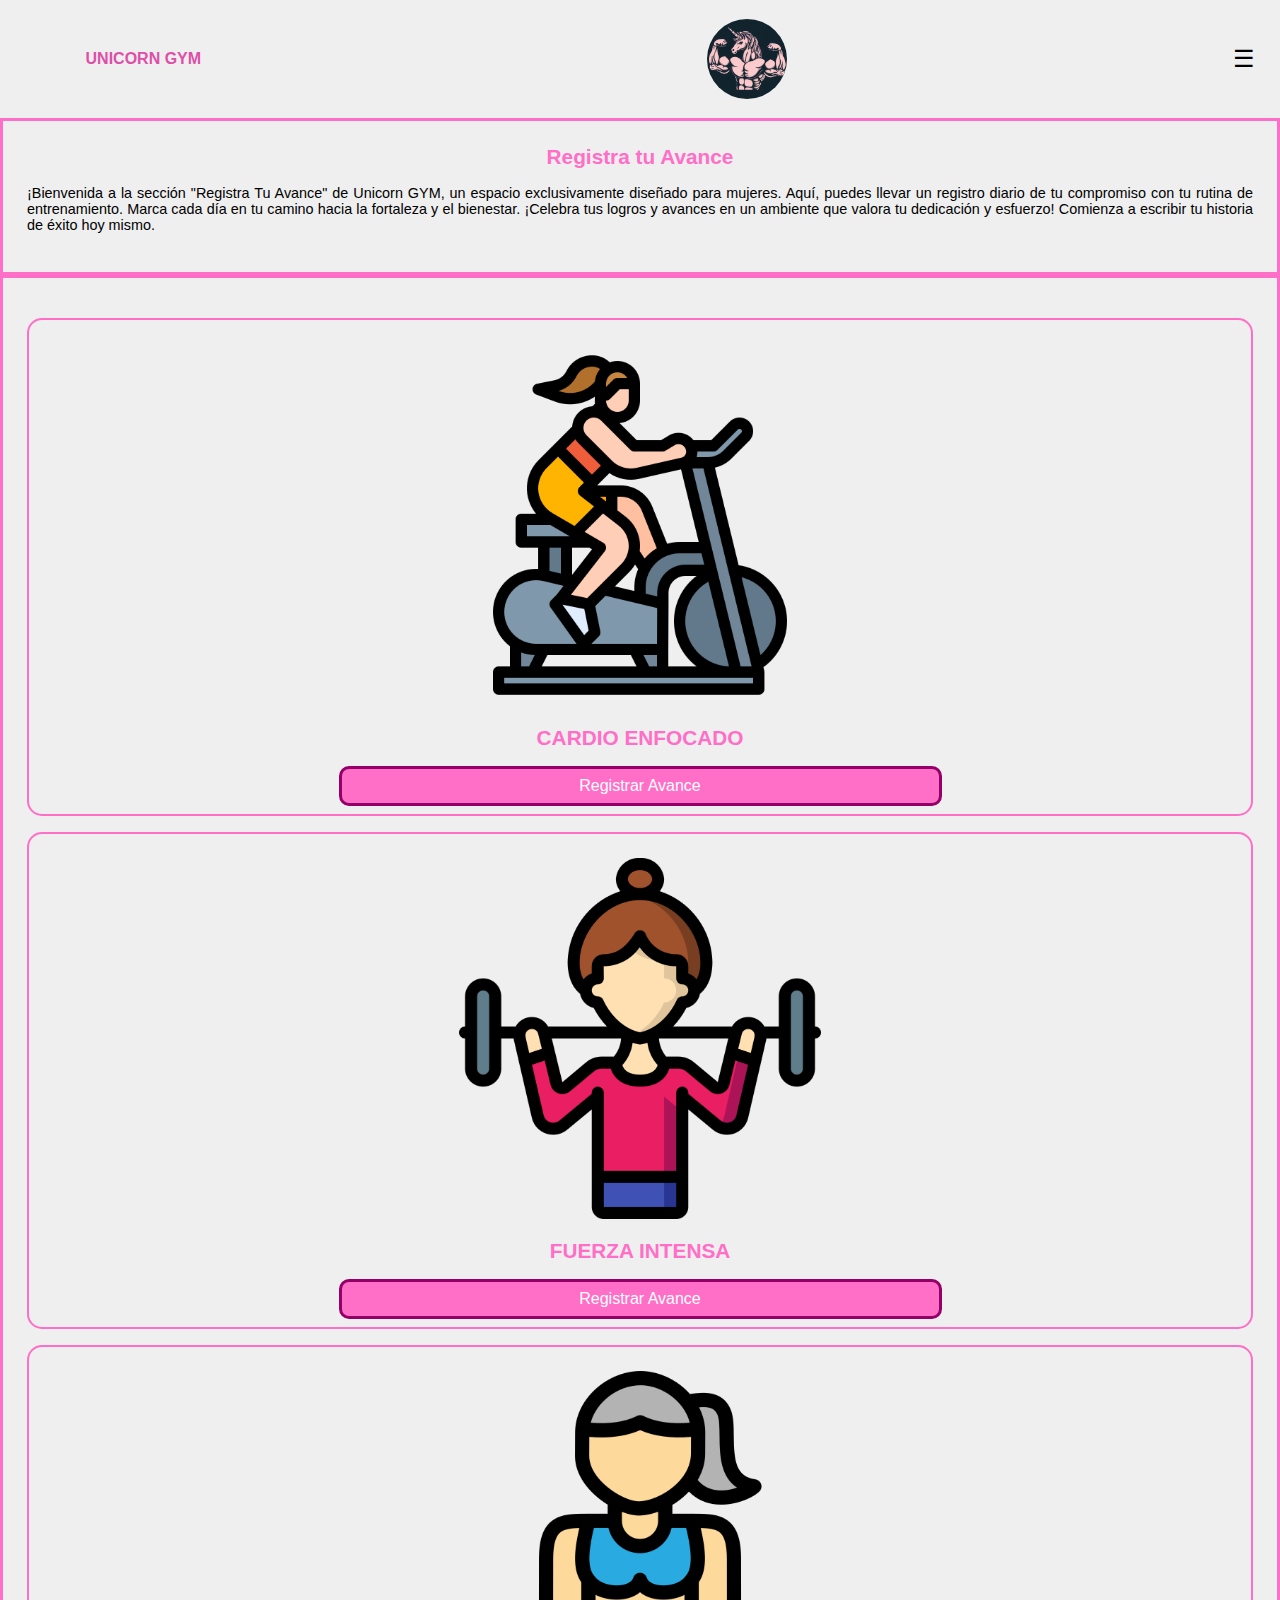
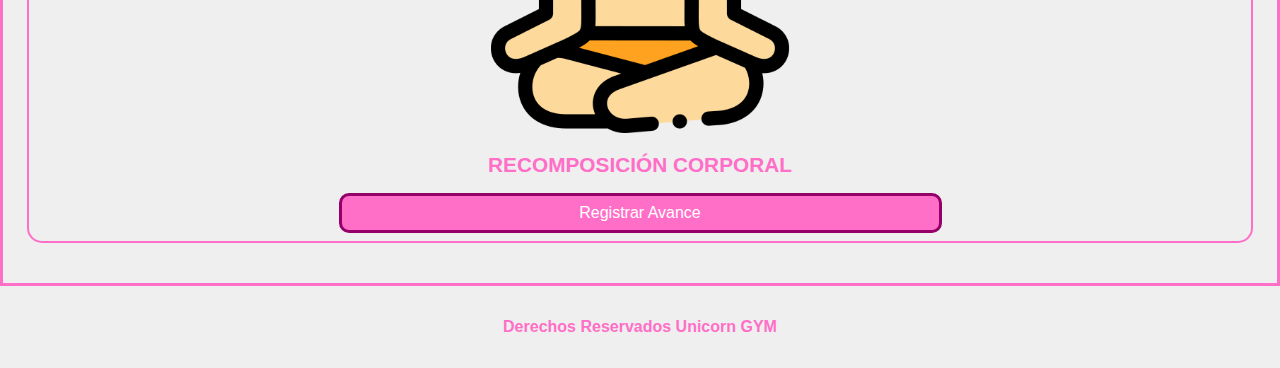
==== avance.html @ e3160dd4 "aplicacion completada solamente adaptado para celular, falta resposividad" ====
<!DOCTYPE html>
<html lang="es">
<head>
    <meta charset="UTF-8">
    <meta name="viewport" content="width=device-width, initial-scale=1.0">
    <title>Unicorn GYM</title>
    <link rel="stylesheet" href="assets/main.css">
    <link rel="stylesheet" href="assets/reset.css">
    <link rel="stylesheet" href="assets/header/header.css">
    <link rel="stylesheet" href="assets/principal/principal.css">
    <link rel="stylesheet" href="assets/rodapie/rodapie.css">
    <link rel="stylesheet" href="assets/avance/avance.css">
</head>
<body>
    <header class="header">
        <h1>Unicorn GYM</h1>
        <img src="assets/imagenes/unicornio-rosa.jpeg" alt="logo">
        <nav class="header-navegador">
            <button class="header-button">&#9776;</button>
            <ul class="menu">
                <li><a href="index.html">Home</a></li>
                <li><a href="rutina.html">Programa tu Rutina</a></li>
                <li><a href="avance.html">Registra tu Avance</a></li>
                <li><a href="promociones.html">Promociones</a></li>
                <li><a href="noticias.html">Noticias</a></li>
            </ul>
        </nav>
    </header>
    <main>
        <section class="avance-presentacion">
            <h2>Registra tu Avance</h2>
            <p>¡Bienvenida a la sección "Registra Tu Avance" de Unicorn GYM, un espacio exclusivamente diseñado para mujeres. Aquí, puedes llevar un registro diario de tu compromiso con tu rutina de entrenamiento. Marca cada día en tu camino hacia la fortaleza y el bienestar. ¡Celebra tus logros y avances en un ambiente que valora tu dedicación y esfuerzo! Comienza a escribir tu historia de éxito hoy mismo.</p>
        </section>
        <section class="avance-container">
            <div class="avance-option" id="cardio-option-avance">
              <img src="assets/imagenes/cardio.png" alt="Cardio Enfocado">
              <div class="avance-description">
                <h3>cardio enfocado</h3>
                <button onclick="guardarSeleccionAvance('cardio')">Registrar Avance</button>
              </div>
            </div>
            <div class="avance-option" id="fuerza-option-avance">
                <img src="assets/imagenes/fuerza.png" alt="Fuerza Intensa">
                <div class="avance-description">
                  <h3>Fuerza Intensa</h3>
                  <button onclick="guardarSeleccionAvance('fuerza')">Registrar Avance</button>
                </div>
              </div>
              <div class="avance-option" id="recomposicion-option-avance">
                <img src="assets/imagenes/recomposicion.png" alt="Recomposición Corporal">
                <div class="avance-description">
                  <h3>Recomposición Corporal</h3>
                  <button onclick="guardarSeleccionAvance('recomposicion')">Registrar Avance</button>
                </div>
              </div>
        </section>

        <section id="avance-container" style="display: none;">
            
        </section>
    </main>
    <footer class="rodapie">
        <h2>Derechos Reservados Unicorn GYM</h2>
    </footer>
    <script src="assets/main.js"></script>
</body>
</html>
---- assets/main.css ----
:root{
    --primary-100:#FF6EC7;
    --primary-200:#de4fa9;
    --primary-300:#940068;
    --accent-100:#6E6EFF;
    --accent-200:#ffffff;
    --text-100:#FFFFFF;
    --text-200:#e0e0e0;
    --bg-100:#F9F9F9;
    --bg-200:#efefef;
    --bg-300:#c6c6c6;
}

html {
    scroll-behavior: smooth;
}
---- assets/header/header.css ----
@media screen and (min-width: 360px) {
    .header{
        display: flex;
        background-color: var(--bg-200);
        align-items: center;
        justify-content: space-between;
        padding: 1.2rem 1.2rem;
    }
 
    .header h1{
        font-size: 1rem;
        text-transform: uppercase;
        font-weight: bold;
        color: var(--primary-200);
        text-align: center;
        width: 20%;
    }
    .header img{
        width: 5rem;
        border-radius: 50%;
    }
    .header-navegador{
        display: flex;
    }
    .header-navegador a{
        text-decoration: none;
        color: var(--primary-100);
        list-style: none;
        font-size: 0.8rem;
    }
    .header-button {
        font-size: 1.5rem;
        background: none;
        border: none;
        cursor: pointer;
        width: 20%;
    }
    
    .menu {
        list-style-type: none;
        padding: 0;
        margin: 0;
        display: none;
    }
    
    .menu li {
        padding: 1rem;
    }
    
    /* Mostrar el menú al hacer clic en el botón */
    .menu.mostrar {
        display: flex;
        flex-direction: column;
        position: absolute;
        top: 60px;
        right: 10px;
        background-color: var(--bg-100);
        width: 150px;
        border: none;
    }
}
---- assets/principal/principal.css ----
.principal{
    display: flex;
    flex-direction: column;
    background-color: var(--bg-200);
}

.noticias{
    padding: 1.5rem;
    border: 3px solid var(--primary-100);
}

.noticias h2{
    text-align: center;
    margin-bottom: 1rem;
    font-size: 1.2rem;
    color: var(--primary-100);
}

.noticias img{
    width: 100%;
    border-radius: 10px;
}

.noticias p{
    font-size: 0.8rem;
    text-align: justify;
}

.promociones{
    padding: 1.5rem;
    border: 3px solid var(--primary-100);
}

.promociones h2{
    text-align: center;
    margin-bottom: 1rem;
    font-size: 1.2rem;
    color: var(--primary-100);
}

.promociones img{
    width: 100%;
    border-radius: 10px;
}

.noticias-presentacion {
    padding: 1.5rem;
    border: 3px solid var(--primary-100);
    background-color: var(--bg-200);
}

.noticias-presentacion h2{
    text-align: center;
    margin-bottom: 1rem;
    font-size: 1.3rem;
    color: var(--primary-100);
}

.noticias-presentacion p{
    font-size: 0.9rem;
    text-align: justify;
}


.promociones-presentacion {
    padding: 1.5rem;
    border: 3px solid var(--primary-100);
    background-color: var(--bg-200);
}

.promociones-presentacion h2{
    text-align: center;
    margin-bottom: 1rem;
    font-size: 1.3rem;
    color: var(--primary-100);
}

.promociones-presentacion p{
    font-size: 0.9rem;
    text-align: justify;
}
---- assets/rodapie/rodapie.css ----
.rodapie{
    background-color: var(--bg-200);
    padding: 2rem;
    text-align: center;
}

.rodapie h2{
    font-size: 1rem;
    color: var(--primary-100);
}
---- assets/avance/avance.css ----
.avance-presentacion {
    padding: 1.5rem;
    border: 3px solid var(--primary-100);
    background-color: var(--bg-200);
}

.avance-presentacion h2{
    text-align: center;
    margin-bottom: 1rem;
    font-size: 1.3rem;
    color: var(--primary-100);
}

.avance-presentacion p{
    font-size: 0.9rem;
    text-align: justify;
}

.avance-container {
    padding: 1.5rem;
    border: 3px solid var(--primary-100);
    background-color: var(--bg-200);
}

.avance-container h3{
    text-align: center;
    margin-bottom: 1rem;
    font-size: 1.3rem;
    color: var(--primary-100);
    text-transform: uppercase;
}

.avance-option{
    border: 2px solid var(--primary-100);
    border-radius: 15px;
    margin: 1rem 0;
    padding: 0.5rem;
    text-align: center;
}

.avance-option img{
    width: 30%;
    margin: 1rem 0;
}

.avance-description button{
    padding: 0.5rem;
    font-size: 1rem;
    background-color: var(--primary-100);
    border: 3px solid  var(--primary-300);
    border-radius: 10px;
    color: var(--text-100);
    width: 50%;
    align-self: center;
}

#avance-container {
    padding: 1.5rem;
    border: 3px solid var(--primary-100);
    background-color: var(--bg-200);
}

#avance-container h3 {
    text-align: center;
    margin-bottom: 1rem;
    font-size: 1.3rem;
    color: var(--primary-100);
    text-transform: uppercase;
}

#avance-container form {
    display: flex;
    flex-direction: column;
}

#avance-container form label{
    font-size: 1.3rem;
    margin-bottom: 1rem;
}

#avance-container form button{
    padding: 0.5rem;
    font-size: 1rem;
    background-color: var(--primary-100);
    border: 3px solid  var(--primary-300);
    border-radius: 10px;
    color: var(--text-100);
    width: 50%;
    align-self: center;
}
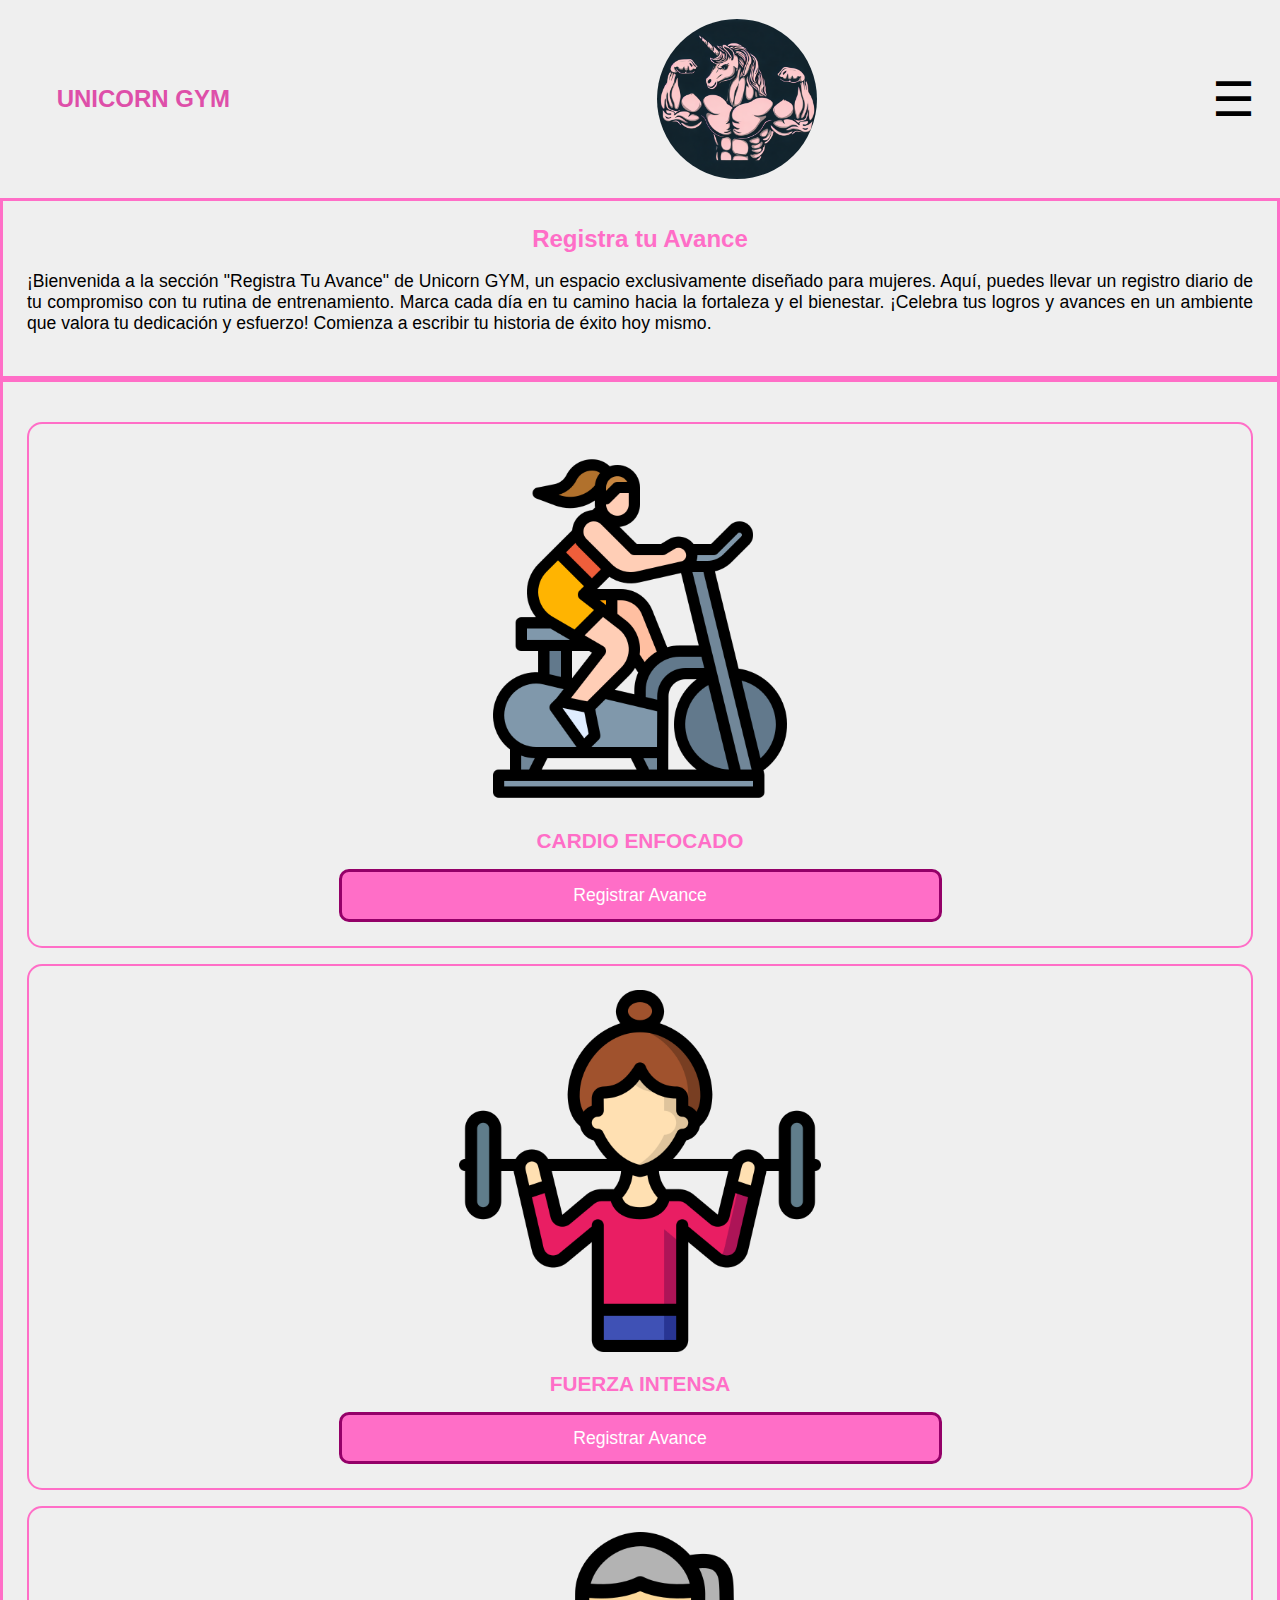
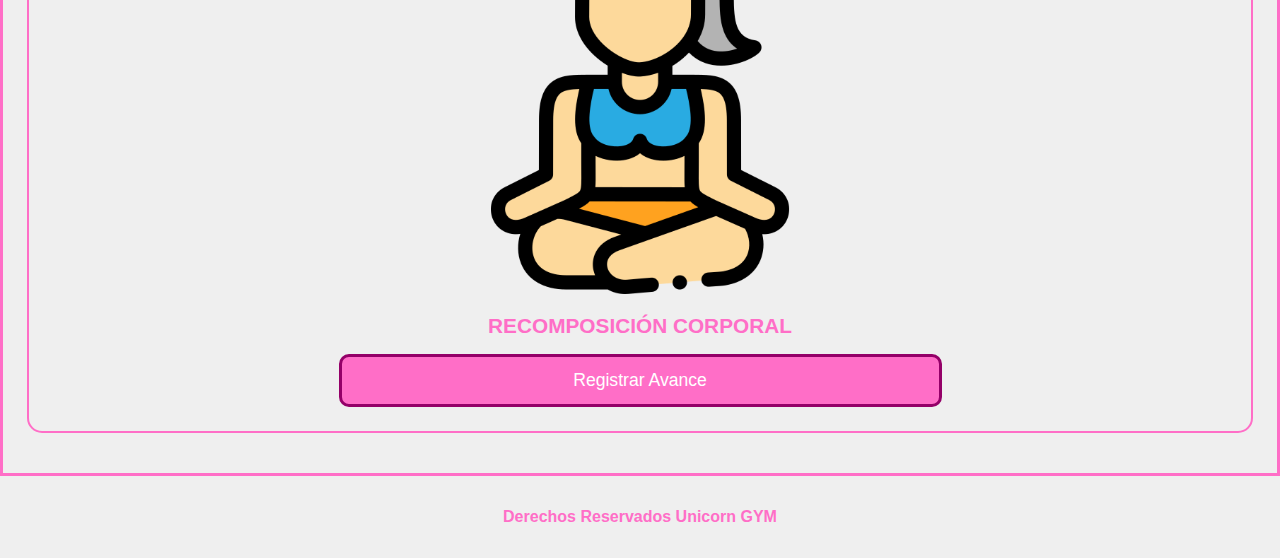
==== commit cb4d75f8: "pagina completada" ====
--- a/avance.html
+++ b/avance.html
@@ -21,8 +21,8 @@
                 <li><a href="index.html">Home</a></li>
                 <li><a href="rutina.html">Programa tu Rutina</a></li>
                 <li><a href="avance.html">Registra tu Avance</a></li>
-                <li><a href="promociones.html">Promociones</a></li>
-                <li><a href="noticias.html">Noticias</a></li>
+                <li class="li"><a href="promociones.html">Promociones</a></li>
+                <li class="li"><a href="noticias.html">Noticias</a></li>
             </ul>
         </nav>
     </header>
--- a/assets/main.css
+++ b/assets/main.css
@@ -13,4 +13,11 @@
 
 html {
     scroll-behavior: smooth;
-}+}
+
+body {
+    min-height: 100vh;
+    display: flex;
+    flex-direction: column;
+    justify-content: space-between;
+  }--- a/assets/header/header.css
+++ b/assets/header/header.css
@@ -58,4 +58,45 @@
         width: 150px;
         border: none;
     }
+}
+
+@media screen and (min-width: 768px) {
+    .header img{
+        width: 10rem;
+    }
+    .header h1{
+        font-size: 1.5rem;
+    }
+    .header-button {
+        font-size: 3rem;
+        width: 20%;
+    }
+    .header-navegador a{
+        font-size: 1rem;
+    }  
+    .menu.mostrar {
+        width: 200px;
+    }  
+}
+
+@media screen and (min-width: 1300px) {
+    .header img{
+        display: none;
+    }
+    .header h1{
+        font-size: 2.5rem;
+    }
+    .header-button {
+        display: none;
+    }
+    .menu {
+        display: block;
+        display: flex;
+    }
+    .header-navegador a{
+        font-size: 1.5rem;
+    }  
+    .li{
+        display: none;
+    }
 }--- a/assets/principal/principal.css
+++ b/assets/principal/principal.css
@@ -1,81 +1,118 @@
-.principal{
-    display: flex;
-    flex-direction: column;
-    background-color: var(--bg-200);
+@media screen and (min-width: 360px) {
+    .principal{
+        display: flex;
+        flex-direction: column;
+        background-color: var(--bg-200);
+    }
+
+    .noticias{
+        padding: 1.5rem;
+        border: 3px solid var(--primary-100);
+    }
+
+    .noticias h2{
+        text-align: center;
+        margin-bottom: 1rem;
+        font-size: 1.2rem;
+        color: var(--primary-100);
+    }
+
+    .noticias img{
+        width: 100%;
+        border-radius: 10px;
+    }
+
+    .noticias p{
+        font-size: 0.8rem;
+        text-align: justify;
+    }
+
+    .promociones{
+        padding: 1.5rem;
+        border: 3px solid var(--primary-100);
+    }
+
+    .promociones h2{
+        text-align: center;
+        margin-bottom: 1rem;
+        font-size: 1.2rem;
+        color: var(--primary-100);
+    }
+
+    .promociones img{
+        width: 100%;
+        border-radius: 10px;
+    }
+
+    .noticias-presentacion {
+        padding: 1.5rem;
+        border: 3px solid var(--primary-100);
+        background-color: var(--bg-200);
+    }
+
+    .noticias-presentacion h2{
+        text-align: center;
+        margin-bottom: 1rem;
+        font-size: 1.3rem;
+        color: var(--primary-100);
+    }
+
+    .noticias-presentacion p{
+        font-size: 0.9rem;
+        text-align: justify;
+    }
+
+    .promociones-presentacion {
+        padding: 1.5rem;
+        border: 3px solid var(--primary-100);
+        background-color: var(--bg-200);
+    }
+
+    .promociones-presentacion h2{
+        text-align: center;
+        margin-bottom: 1rem;
+        font-size: 1.3rem;
+        color: var(--primary-100);
+    }
+
+    .promociones-presentacion p{
+        font-size: 0.9rem;
+        text-align: justify;
+    }
 }
 
-.noticias{
-    padding: 1.5rem;
-    border: 3px solid var(--primary-100);
+@media screen and (min-width: 768px) {
+    .noticias h2{
+        font-size: 1.5rem;
+    }
+    .noticias p{
+        font-size: 1.1rem;
+    }
+    .promociones h2{
+        font-size: 1.5rem;
+    }
+    .noticias-presentacion h2{
+        font-size: 1.5rem;
+    }
+    .noticias-presentacion p{
+        font-size: 1.1rem;
+    }
+    .promociones-presentacion h2{
+        font-size: 1.5rem;
+    }
+    .promociones-presentacion p{
+        font-size: 1.1rem;
+    }
 }
 
-.noticias h2{
-    text-align: center;
-    margin-bottom: 1rem;
-    font-size: 1.2rem;
-    color: var(--primary-100);
-}
-
-.noticias img{
-    width: 100%;
-    border-radius: 10px;
-}
-
-.noticias p{
-    font-size: 0.8rem;
-    text-align: justify;
-}
-
-.promociones{
-    padding: 1.5rem;
-    border: 3px solid var(--primary-100);
-}
-
-.promociones h2{
-    text-align: center;
-    margin-bottom: 1rem;
-    font-size: 1.2rem;
-    color: var(--primary-100);
-}
-
-.promociones img{
-    width: 100%;
-    border-radius: 10px;
-}
-
-.noticias-presentacion {
-    padding: 1.5rem;
-    border: 3px solid var(--primary-100);
-    background-color: var(--bg-200);
-}
-
-.noticias-presentacion h2{
-    text-align: center;
-    margin-bottom: 1rem;
-    font-size: 1.3rem;
-    color: var(--primary-100);
-}
-
-.noticias-presentacion p{
-    font-size: 0.9rem;
-    text-align: justify;
-}
-
-
-.promociones-presentacion {
-    padding: 1.5rem;
-    border: 3px solid var(--primary-100);
-    background-color: var(--bg-200);
-}
-
-.promociones-presentacion h2{
-    text-align: center;
-    margin-bottom: 1rem;
-    font-size: 1.3rem;
-    color: var(--primary-100);
-}
-
-.promociones-presentacion p{
-    font-size: 0.9rem;
-    text-align: justify;
+@media screen and (min-width: 1300px) {
+    .principal{
+        flex-direction: row;
+    }
+    .noticias{
+        width: 60%;
+    }
+    .promociones{
+        width: 40%;
+    }
 }--- a/assets/rodapie/rodapie.css
+++ b/assets/rodapie/rodapie.css
@@ -1,10 +1,12 @@
-.rodapie{
-    background-color: var(--bg-200);
-    padding: 2rem;
-    text-align: center;
-}
+@media screen and (min-width: 360px) {
+    .rodapie{
+        background-color: var(--bg-200);
+        padding: 2rem;
+        text-align: center;
+    }
 
-.rodapie h2{
-    font-size: 1rem;
-    color: var(--primary-100);
+    .rodapie h2{
+        font-size: 1rem;
+        color: var(--primary-100);
+    }
 }--- a/assets/avance/avance.css
+++ b/assets/avance/avance.css
@@ -1,90 +1,129 @@
-.avance-presentacion {
-    padding: 1.5rem;
-    border: 3px solid var(--primary-100);
-    background-color: var(--bg-200);
+@media screen and (min-width: 360px) {
+    .avance-presentacion {
+        padding: 1.5rem;
+        border: 3px solid var(--primary-100);
+        background-color: var(--bg-200);
+    }
+
+    .avance-presentacion h2{
+        text-align: center;
+        margin-bottom: 1rem;
+        font-size: 1.3rem;
+        color: var(--primary-100);
+    }
+
+    .avance-presentacion p{
+        font-size: 0.9rem;
+        text-align: justify;
+    }
+
+    .avance-container {
+        padding: 1.5rem;
+        border: 3px solid var(--primary-100);
+        background-color: var(--bg-200);
+    }
+
+    .avance-container h3{
+        text-align: center;
+        margin-bottom: 1rem;
+        font-size: 1.3rem;
+        color: var(--primary-100);
+        text-transform: uppercase;
+    }
+
+    .avance-option{
+        border: 2px solid var(--primary-100);
+        border-radius: 15px;
+        margin: 1rem 0;
+        padding: 0.5rem;
+        text-align: center;
+    }
+
+    .avance-option img{
+        width: 30%;
+        margin: 1rem 0;
+    }
+
+    .avance-description button{
+        padding: 0.5rem;
+        font-size: 1rem;
+        background-color: var(--primary-100);
+        border: 3px solid  var(--primary-300);
+        border-radius: 10px;
+        color: var(--text-100);
+        width: 50%;
+        align-self: center;
+    }
+
+    #avance-container {
+        padding: 1.5rem;
+        border: 3px solid var(--primary-100);
+        background-color: var(--bg-200);
+    }
+
+    #avance-container h3 {
+        text-align: center;
+        margin-bottom: 1rem;
+        font-size: 1.3rem;
+        color: var(--primary-100);
+        text-transform: uppercase;
+    }
+
+    #avance-container form {
+        display: flex;
+        flex-direction: column;
+    }
+
+    #avance-container form label{
+        font-size: 1.3rem;
+        margin-bottom: 1rem;
+    }
+
+    #avance-container form button{
+        padding: 0.5rem;
+        font-size: 1rem;
+        background-color: var(--primary-100);
+        border: 3px solid  var(--primary-300);
+        border-radius: 10px;
+        color: var(--text-100);
+        width: 50%;
+        align-self: center;
+    }
 }
 
-.avance-presentacion h2{
-    text-align: center;
-    margin-bottom: 1rem;
-    font-size: 1.3rem;
-    color: var(--primary-100);
+@media screen and (min-width: 768px) {
+    .avance-presentacion h2{
+        font-size: 1.5rem;
+    }
+
+    .avance-presentacion p{
+        font-size: 1.1rem;
+    }
+
+    #avance-container form button{
+        font-size: 1.2rem;
+    }
+    .avance-description button{
+        padding: 0.8rem;
+        font-size: 1.1rem;
+        margin-bottom: 1rem;
+    }
 }
 
-.avance-presentacion p{
-    font-size: 0.9rem;
-    text-align: justify;
-}
-
-.avance-container {
-    padding: 1.5rem;
-    border: 3px solid var(--primary-100);
-    background-color: var(--bg-200);
-}
-
-.avance-container h3{
-    text-align: center;
-    margin-bottom: 1rem;
-    font-size: 1.3rem;
-    color: var(--primary-100);
-    text-transform: uppercase;
-}
-
-.avance-option{
-    border: 2px solid var(--primary-100);
-    border-radius: 15px;
-    margin: 1rem 0;
-    padding: 0.5rem;
-    text-align: center;
-}
-
-.avance-option img{
-    width: 30%;
-    margin: 1rem 0;
-}
-
-.avance-description button{
-    padding: 0.5rem;
-    font-size: 1rem;
-    background-color: var(--primary-100);
-    border: 3px solid  var(--primary-300);
-    border-radius: 10px;
-    color: var(--text-100);
-    width: 50%;
-    align-self: center;
-}
-
-#avance-container {
-    padding: 1.5rem;
-    border: 3px solid var(--primary-100);
-    background-color: var(--bg-200);
-}
-
-#avance-container h3 {
-    text-align: center;
-    margin-bottom: 1rem;
-    font-size: 1.3rem;
-    color: var(--primary-100);
-    text-transform: uppercase;
-}
-
-#avance-container form {
-    display: flex;
-    flex-direction: column;
-}
-
-#avance-container form label{
-    font-size: 1.3rem;
-    margin-bottom: 1rem;
-}
-
-#avance-container form button{
-    padding: 0.5rem;
-    font-size: 1rem;
-    background-color: var(--primary-100);
-    border: 3px solid  var(--primary-300);
-    border-radius: 10px;
-    color: var(--text-100);
-    width: 50%;
-    align-self: center;
+@media screen and (min-width: 1300px) {
+    .avance-option{
+        width: 50%;
+    }
+    .avance-container {
+        display: flex;
+        flex-direction: column;
+        align-items: center;
+    }
+    #avance-container form {
+        flex-direction: row;
+        justify-content: space-around;
+    }
+    #avance-container form button{
+        width: 20%;
+    }
 }